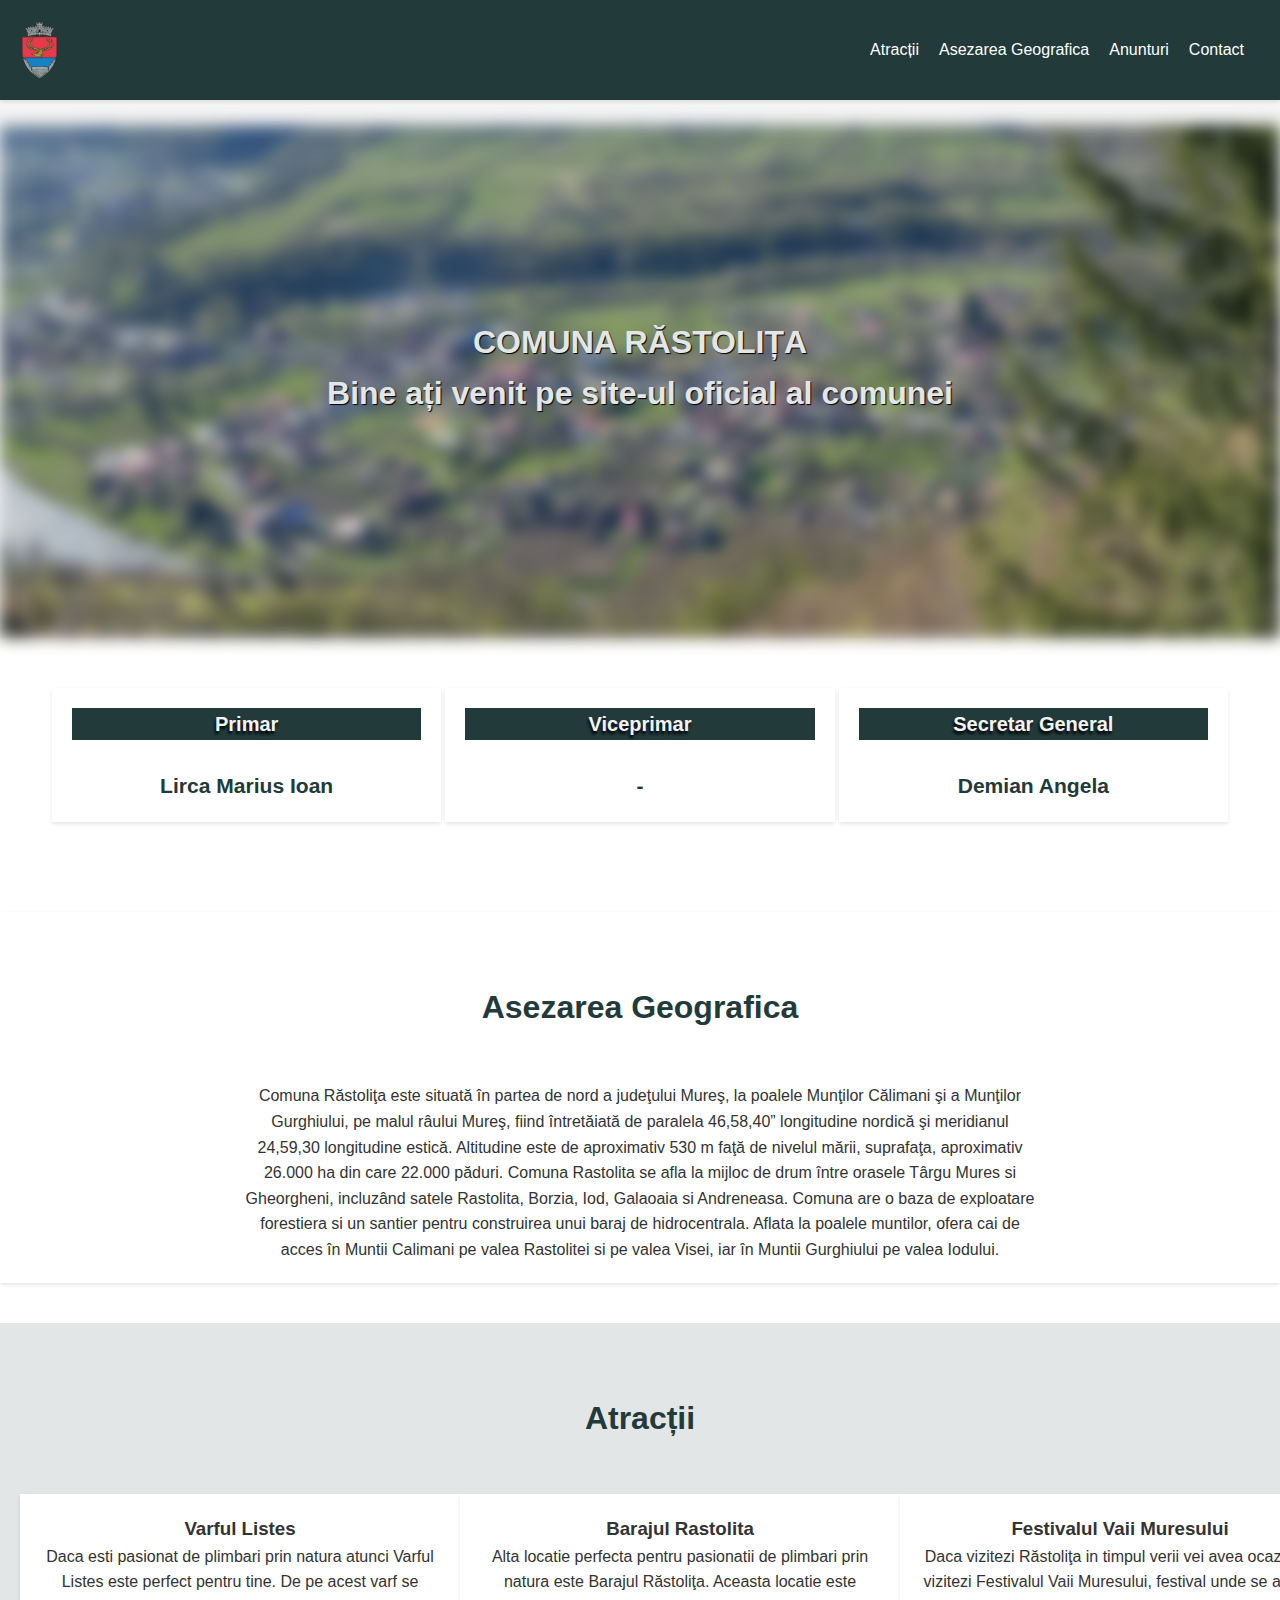
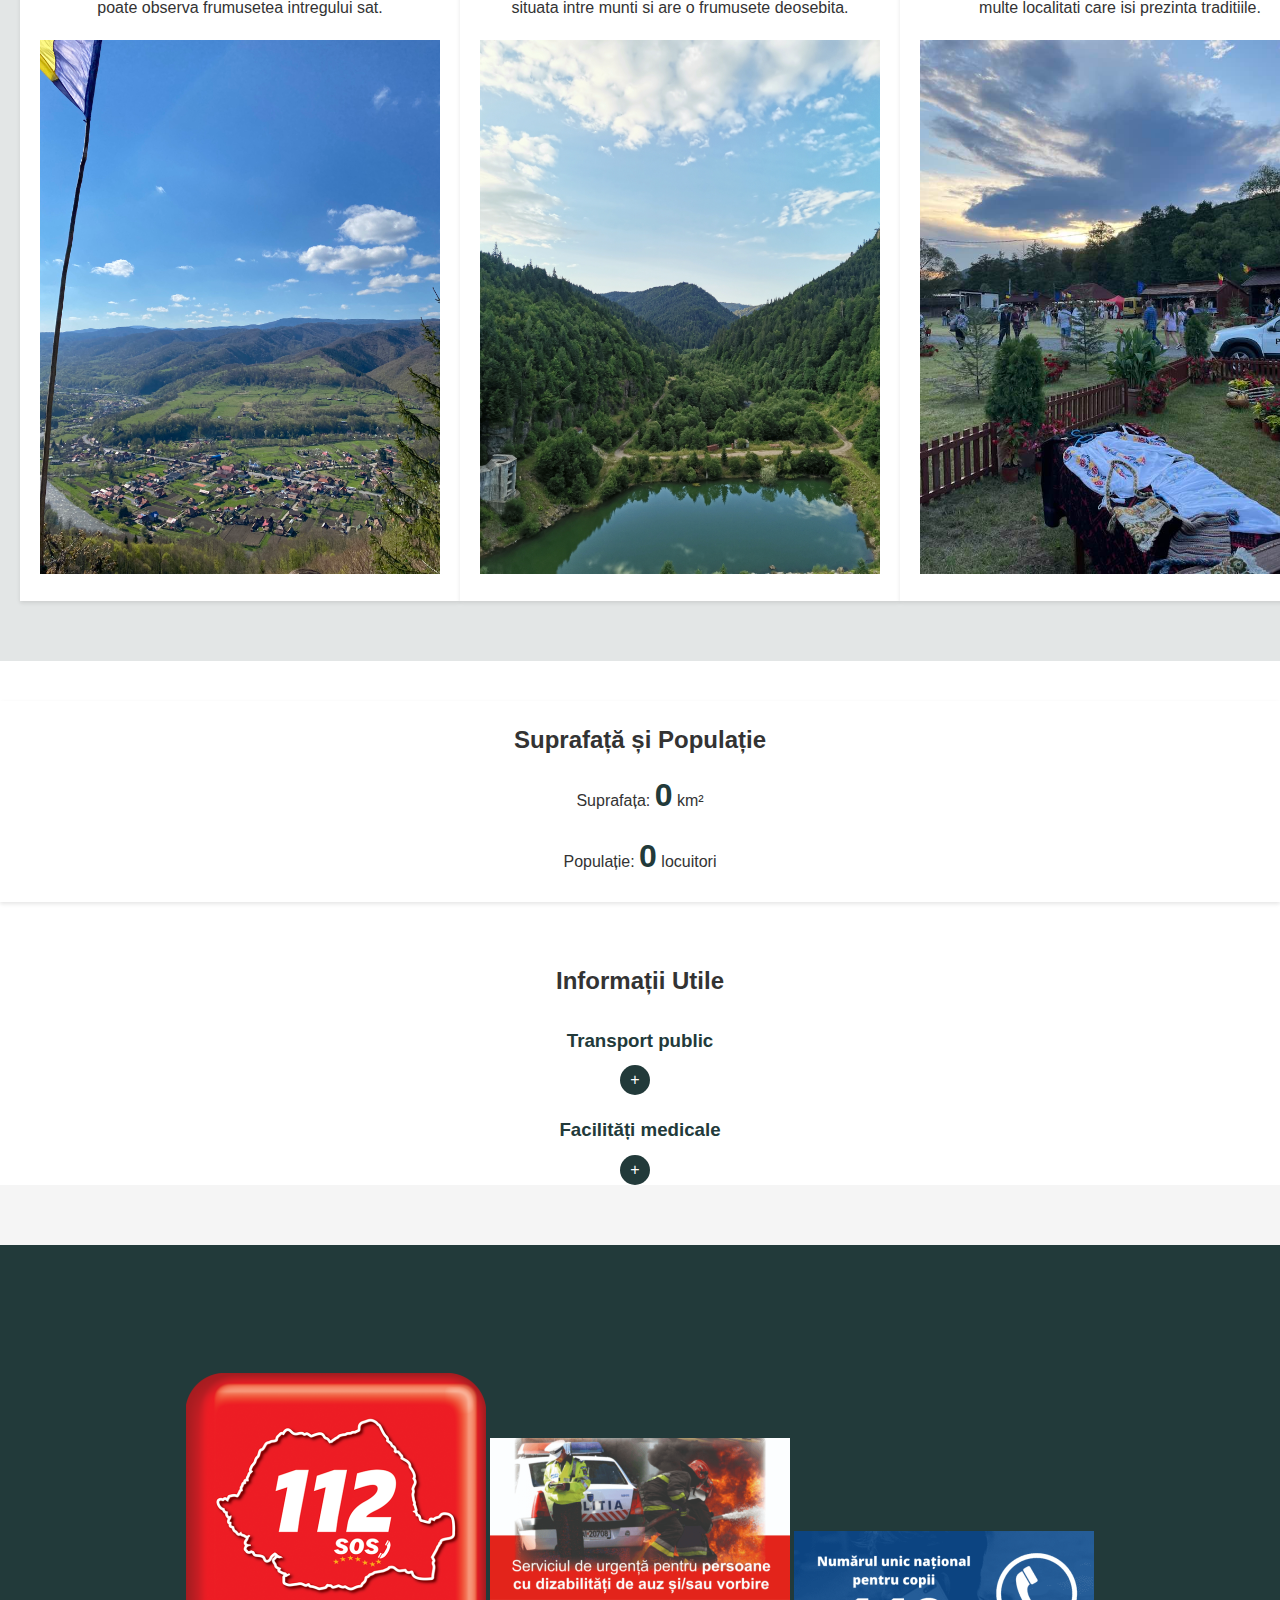
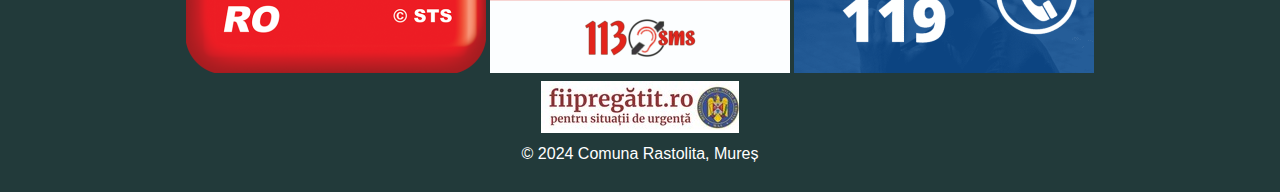
==== index.html @ ccfb528c "Initial commit" ====
<!DOCTYPE html>
<html lang="ro">
  <head>
    <meta charset="UTF-8" />
    <meta name="viewport" content="width=device-width, initial-scale=1.0" />
    <title>Comuna Rastolita, Mures</title>
    <link rel="stylesheet" href="style.css" />
  </head>
  <body>
    <header>
      <img src="media\logo.png" alt="Logo" id="logo" />
      <nav id="butoane-nav">
        <ul>
          <li><a href="#atractii">Atracții</a></li>
          <li><a href="#asezarea-geografica">Asezarea Geografica</a></li>
          <li><a href="anunturi.html">Anunturi</a></li>
          <li><a href="contact.html">Contact</a></li>
        </ul>
      </nav>
    </header>
    <br />
    <div class="center-wrapper">
      <img
        src="media\rastolita.jpeg"
        alt="O imagine cu Rastolita vazuta de sus"
        class="header-image"
      />
      <div id="bun-venit">
        <h1>COMUNA RĂSTOLIȚA</h1>
        <h1>Bine ați venit pe site-ul oficial al comunei</h1>
      </div>
    </div>
    <main>
      <section id="baieti">
        <div class="baiat">
          <h2 class="titluri-functii">Primar</h2>
          <br />
          <h3>Lirca Marius Ioan</h3>
        </div>
        <div class="baiat">
          <h2 class="titluri-functii">Viceprimar</h2>
          <br />
          <h3>-</h3>
        </div>
        <div class="baiat">
          <h2 class="titluri-functii">Secretar General</h2>
          <br />
          <h3>Demian Angela</h3>
        </div>
      </section>

      <section id="asezarea-geografica">
        <h2 class="titluri">Asezarea Geografica</h2>
        <p id="text-asezare">
          Comuna Răstoliţa este situată în partea de nord a judeţului Mureş, la
          poalele Munţilor Călimani şi a Munţilor Gurghiului, pe malul râului
          Mureş, fiind întretăiată de paralela 46,58,40” longitudine nordică şi
          meridianul 24,59,30 longitudine estică. Altitudine este de aproximativ
          530 m faţă de nivelul mării, suprafaţa, aproximativ 26.000 ha din care
          22.000 păduri. Comuna Rastolita se afla la mijloc de drum între
          orasele Târgu Mures si Gheorgheni, incluzând satele Rastolita, Borzia,
          Iod, Galaoaia si Andreneasa. Comuna are o baza de exploatare
          forestiera si un santier pentru construirea unui baraj de
          hidrocentrala. Aflata la poalele muntilor, ofera cai de acces în
          Muntii Calimani pe valea Rastolitei si pe valea Visei, iar în Muntii
          Gurghiului pe valea Iodului.
        </p>
      </section>

      <section id="atractii">
        <h2 class="titluri">Atracții</h2>
        <div id="locuri">
          <div class="atractie">
            <h3>Varful Listes</h3>
            <p>
              Daca esti pasionat de plimbari prin natura atunci Varful Listes
              este perfect pentru tine. De pe acest varf se poate observa
              frumusetea intregului sat.
            </p>
            <img
              src="media/listes.jpeg"
              alt="Imagine cu privelistea varfului"
              class="imagini-locuri"
            />
          </div>
          <div class="atractie">
            <h3>Barajul Rastolita</h3>
            <p>
              Alta locatie perfecta pentru pasionatii de plimbari prin natura
              este Barajul Răstoliţa. Aceasta locatie este situata intre munti
              si are o frumusete deosebita.
            </p>
            <img
              src="media/baraj.jpg"
              alt="Imagine cu privelistea varfului"
              class="imagini-locuri"
            />
          </div>
          <div class="atractie">
            <h3>Festivalul Vaii Muresului</h3>
            <p>
              Daca vizitezi Răstoliţa in timpul verii vei avea ocazia sa
              vizitezi Festivalul Vaii Muresului, festival unde se aduna multe
              localitati care isi prezinta traditiile.
            </p>
            <img
              src="media/festival.jpg"
              alt="Imagine cu privelistea varfului"
              class="imagini-locuri"
            />
          </div>
        </div>
      </section>

      <section id="suprafata-populatie">
        <h2>Suprafață și Populație</h2>
        <div id="suprafata">
          Suprafața: <span id="suprafata-valoare" class="number">0</span> km²
        </div>
        <div id="populatie">
          Populație:
          <span id="populatie-valoare" class="number">0</span> locuitori
        </div>
      </section>
      <section id="informatii-utile">
        <h2 style="margin-bottom: 25px">Informații Utile</h2>
        <div class="info-item">
          <h3>Transport public</h3>
          <button class="expand-btn">+</button>
          <div class="details">
            <div class="tabele">
              <h3>Plecări din Reghin</h3>
              <table>
                <tr>
                  <th>Luni-Vineri</th>
                </tr>
                <tr>
                  <td>5:50</td>
                </tr>
                <tr>
                  <td>7:00</td>
                </tr>
                <tr>
                  <td>8:00</td>
                </tr>
                <tr>
                  <td>9:00</td>
                </tr>
                <tr>
                  <td>10:00</td>
                </tr>
                <tr>
                  <td>11:00</td>
                </tr>
                <tr>
                  <td>12:00</td>
                </tr>
                <tr>
                  <td>13:00</td>
                </tr>
                <tr>
                  <td>14:00</td>
                </tr>
                <tr>
                  <td>15:00</td>
                </tr>
                <tr>
                  <td>16:00</td>
                </tr>
                <tr>
                  <td>17:00</td>
                </tr>
                <tr>
                  <td>18:00</td>
                </tr>
              </table>
            </div>

            <div class="tabele">
              <h3>Plecări din Răstoliţa</h3>
              <table>
                <tr>
                  <th>Luni-Vineri</th>
                </tr>
                <tr>
                  <td>6:40</td>
                </tr>
                <tr>
                  <td>7:50</td>
                </tr>
                <tr>
                  <td>8:50</td>
                </tr>
                <tr>
                  <td>9:50</td>
                </tr>
                <tr>
                  <td>10:50</td>
                </tr>
                <tr>
                  <td>11:50</td>
                </tr>
                <tr>
                  <td>12:50</td>
                </tr>
                <tr>
                  <td>13:50</td>
                </tr>
                <tr>
                  <td>14:50</td>
                </tr>
                <tr>
                  <td>15:50</td>
                </tr>
                <tr>
                  <td>16:50</td>
                </tr>
                <tr>
                  <td>17:50</td>
                </tr>
                <tr>
                  <td>18:50</td>
                </tr>
              </table>
            </div>

            <div class="tabele">
              <h3>Plecări din Reghin (Sâmbătă)</h3>
              <table>
                <tr>
                  <th>Sâmbătă</th>
                </tr>
                <tr>
                  <td>5:50</td>
                </tr>
                <tr>
                  <td>8:00</td>
                </tr>
                <tr>
                  <td>11:00</td>
                </tr>
                <tr>
                  <td>14:00</td>
                </tr>
                <tr>
                  <td>16:00</td>
                </tr>
              </table>
            </div>

            <div class="tabele">
              <h3>Plecări din Răstoliţa (Sâmbătă)</h3>
              <table>
                <tr>
                  <th>Sâmbătă</th>
                </tr>
                <tr>
                  <td>6:40</td>
                </tr>
                <tr>
                  <td>8:50</td>
                </tr>
                <tr>
                  <td>11:50</td>
                </tr>
                <tr>
                  <td>14:50</td>
                </tr>
                <tr>
                  <td>16:50</td>
                </tr>
              </table>
            </div>
          </div>
        </div>
        <div class="info-item">
          <h3>Facilități medicale</h3>
          <button class="expand-btn">+</button>
          <div class="details">
            <a href="https://maps.app.goo.gl/c91Kaz2sCrMN94cc9"
              >Click pentru locatia dispensarului.</a
            >
          </div>
        </div>
      </section>
    </main>

    <footer>
      <div class="utile">
        <a href="https://sts.ro/ro/servicii/despre-112/"
          ><img src="media/logo-112.png"
        /></a>
        <a
          href="https://www.sts.ro/files/userfiles/112/docs/Modul_de_utilizare_a_serviciului_113.pdf"
          ><img src="media/logo-113.png"
        /></a>
        <a
          href="https://sts.ro/ro/119-numar-unic-de-telefon-la-nivel-national-pentru-cazurile-de-abuz-impotriva-copiilor/"
          ><img src="media/logo-119.png"
        /></a>
        <a href="https://fiipregatit.ro/"
          ><img src="media/fiipregatit.jpg"
        /></a>
      </div>
      <p>&copy; 2024 Comuna Rastolita, Mureș</p>
    </footer>

    <script src="script.js"></script>
  </body>
</html>
---- style.css ----
* {
  margin: 0;
  padding: 0;
  box-sizing: border-box;
  font-family: Verdana, Geneva, Tahoma, sans-serif;
}

body {
  line-height: 1.6;
  background-color: #f5f5f5;
  color: #333;
  margin: 0;
  padding: 0;
}

header {
  background: #223a3a;
  color: #fff;
  padding: 1rem;
  text-align: center;
  box-shadow: 0 2px 4px rgba(0, 0, 0, 0.1);
  display: flex;
  justify-content: space-between;
  align-items: center;
}

nav ul {
  list-style-type: none;
  display: flex;
}

nav ul li {
  display: inline;
  margin-right: 20px;
}

nav ul li a {
  color: #fff;
  text-decoration: none;
  transition: color 0.3s ease;
}

nav ul li a:hover {
  color: #111f1f;
}

main {
  text-align: center;
}

footer {
  background: #223a3a;
  color: #fff;
  text-align: center;
  width: 100%;
  padding: 10%;
  padding-bottom: 2%;
}

header h1 {
  color: #fff;
}

#suprafata-populatie {
  margin-top: 40px;
  padding: 20px;
  background-color: #fff;
  box-shadow: 0 2px 4px rgba(0, 0, 0, 0.1);
}

#suprafata,
#populatie {
  margin-top: 10px;
}

.number {
  font-size: 32px;
  font-weight: bold;
  color: #223a3a;
}

#informatii-utile {
  margin-top: 60px;
  margin-bottom: 60px;
}

.info-item {
  margin-bottom: 20px;
}

.info-item h3 {
  margin-bottom: 10px;
  color: #223a3a;
}

.expand-btn {
  background-color: #223a3a;
  color: #fff;
  border: none;
  border-radius: 50%;
  width: 30px;
  height: 30px;
  font-size: 16px;
  cursor: pointer;
  margin-right: 10px;
}

.details {
  display: none;
}

.center-wrapper {
  display: flex;
  justify-content: center;
}

.header-image {
  width: 100%;
  height: 50%;
  display: block;
  filter: blur(8px);
  position: relative;
  object-fit: cover;
}

main {
  background-color: #fff;
}

.titluri {
  padding: 50px;
  color: #223a3a;
  font-size: 32px;
}

#atractii {
  background-color: #e3e6e6;
  margin-bottom: 40px;
  padding: 20px;
}

#asezarea-geografica {
  margin-bottom: 40px;
  padding: 20px;
  box-shadow: 0 2px 4px rgba(0, 0, 0, 0.1);
  text-align: center;
}

#baieti {
  color: #223a3a;
  font-size: large;
  padding: 50px;
  display: flex;
  flex-direction: row;
  justify-content: space-around;
}

.baiat {
  margin-bottom: 40px;
  padding: 20px;
  box-shadow: 0 2px 4px rgba(0, 0, 0, 0.1);
  width: 33%;
}

.titluri-functii {
  font-size: 20px;
  color: #f3f3f3;
  text-shadow: -1px 3px 3px black;
  background-color: #223a3a;
}

#butoane-nav {
  text-align: right;
}

#logo {
  width: 3%;
  margin: 5px;
}

#bun-venit {
  text-align: center;
  position: absolute;
  font-weight: bolder;
  color: #e3e6e6;
  margin-top: 15%;
  text-shadow: 1px 1px 1px black;
  width: 60%;
}

#utile {
  display: flex;
  justify-content: space-around;
}

#locuri {
  display: flex;
  flex-direction: row;
  justify-content: space-around;
}

.atractie {
  margin-bottom: 40px;
  padding: 20px;
  box-shadow: 0 2px 4px rgba(0, 0, 0, 0.1);
  width: 33%;
  background-color: white;
  width: 500px;
}
.imagini-locuri {
  padding-top: 5%;
  width: 400px;
  height: 70;
}

#text-asezare {
  width: 64%;
  text-align: center;
  margin: 0 auto;
}

#titlu-anunt {
  padding: 50px;
  color: #223a3a;
  font-size: 32px;
}

#text-anunt {
  padding: 50px;
  color: #080c0c;
}

#text-contact {
  padding: 10px;
  padding-left: 50px;
  color: #080c0c;
}

.tabele {
  text-align: center;
  margin: 0 auto;
  display: inline-block;
  margin-right: 10px;
}

.details {
  margin: 2%;
}
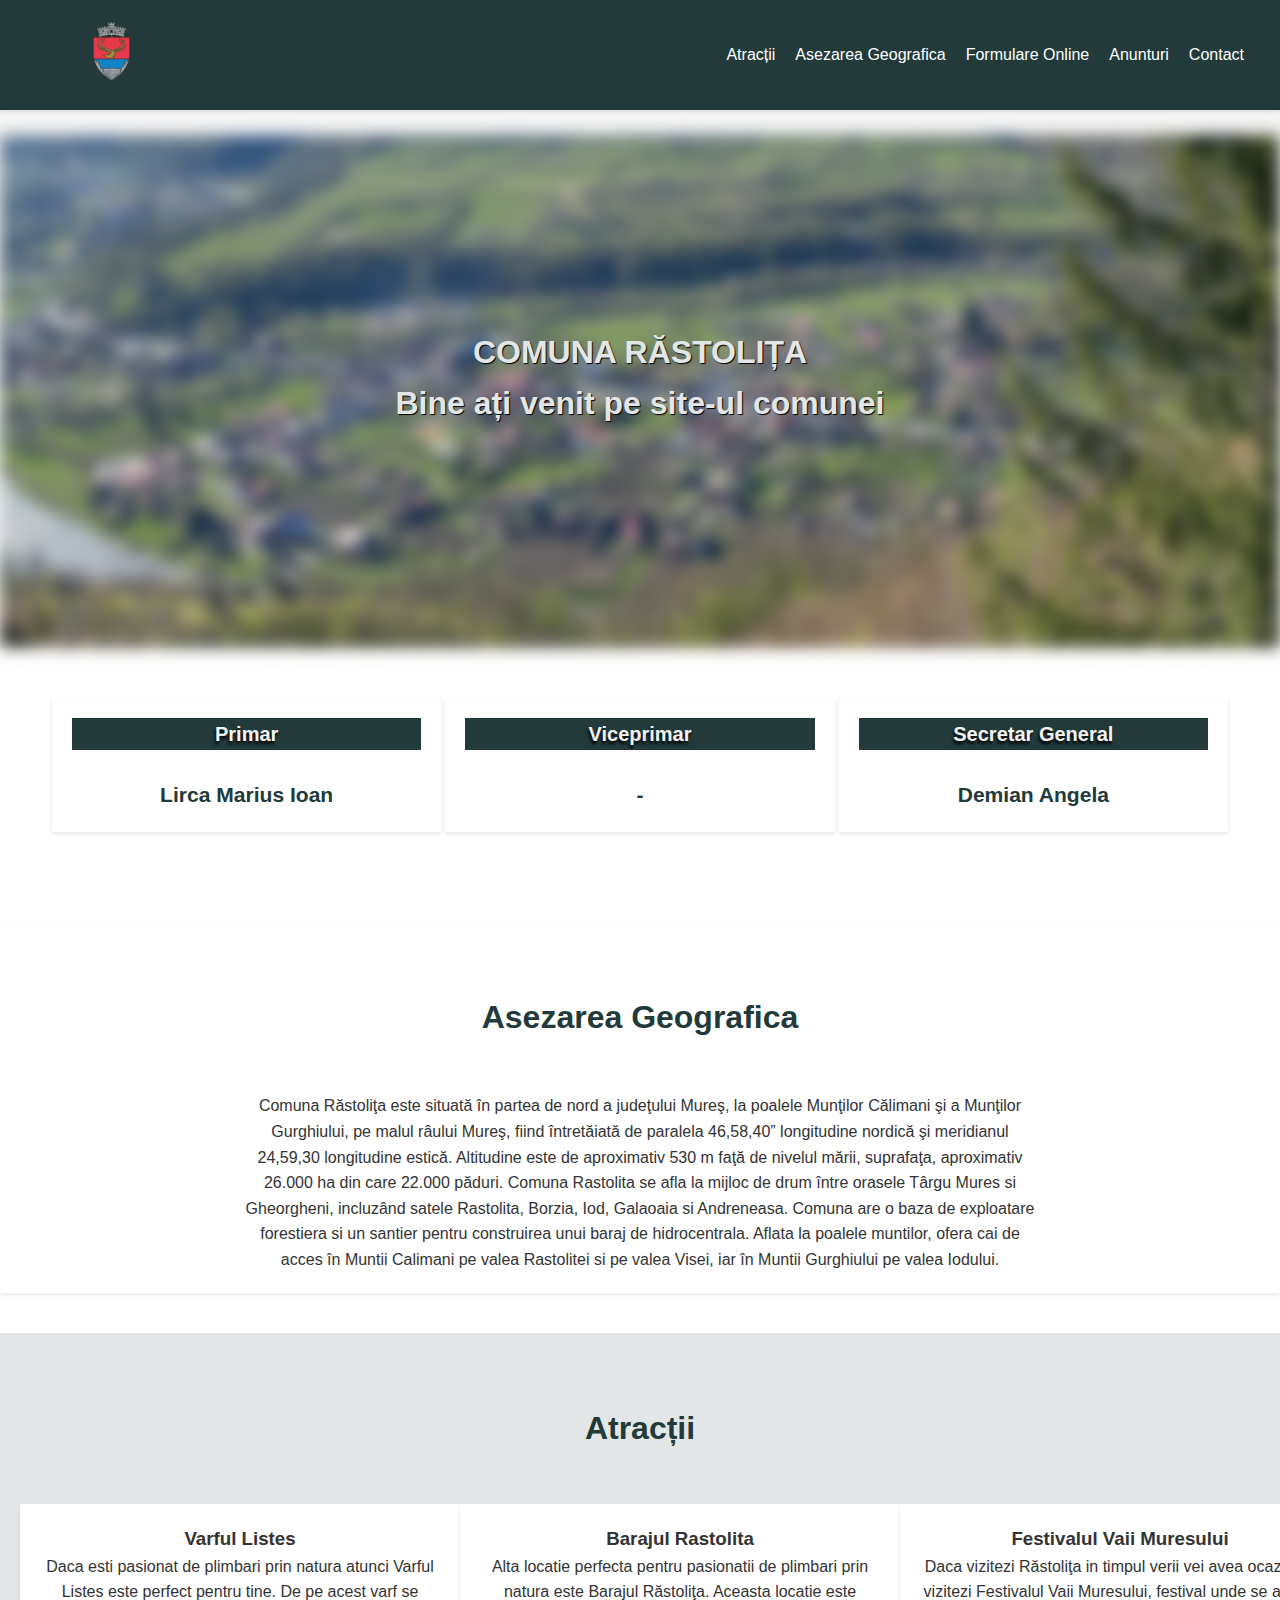
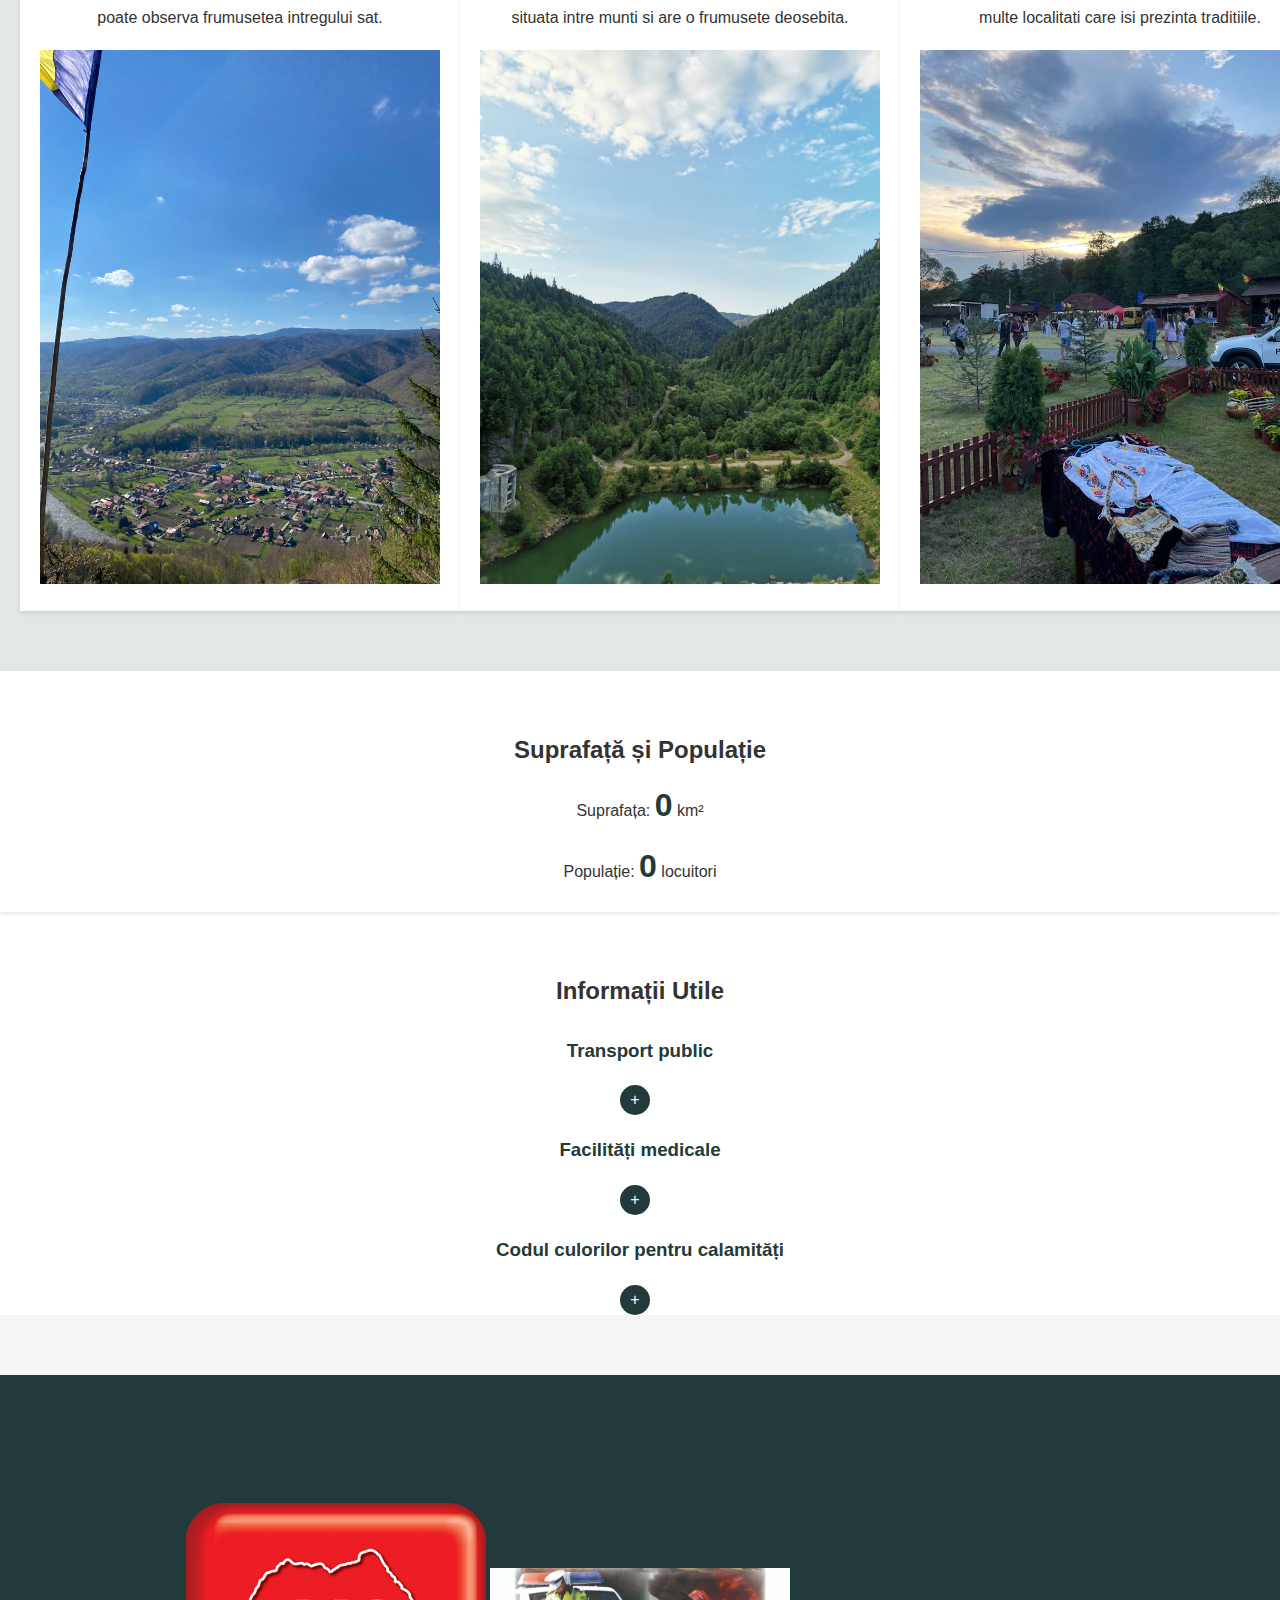
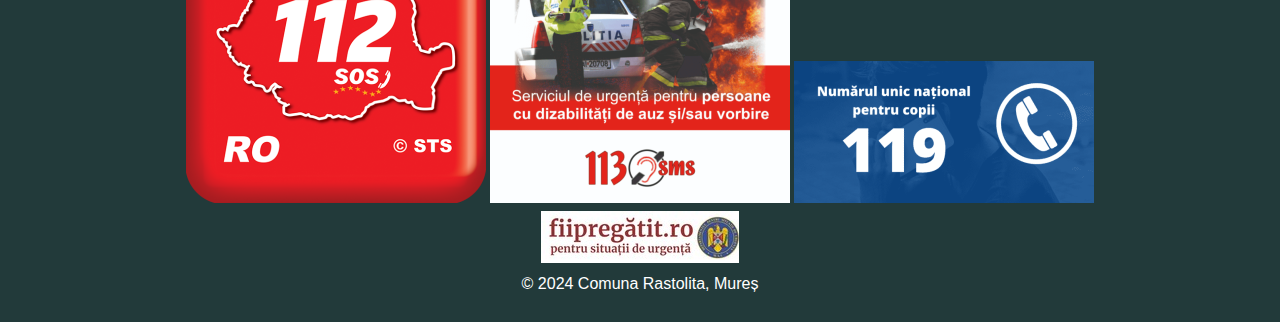
==== commit 5dc4173c: "adaugat formulare + imbunatatiri" ====
--- a/index.html
+++ b/index.html
@@ -8,11 +8,12 @@
   </head>
   <body>
     <header>
-      <img src="media\logo.png" alt="Logo" id="logo" />
+      <a href="index.html"><img src="media\logo.png" alt="Logo" id="logo" /></a>
       <nav id="butoane-nav">
         <ul>
           <li><a href="#atractii">Atracții</a></li>
           <li><a href="#asezarea-geografica">Asezarea Geografica</a></li>
+          <li><a href="formulare.html">Formulare Online</a></li>
           <li><a href="anunturi.html">Anunturi</a></li>
           <li><a href="contact.html">Contact</a></li>
         </ul>
@@ -27,7 +28,7 @@
       />
       <div id="bun-venit">
         <h1>COMUNA RĂSTOLIȚA</h1>
-        <h1>Bine ați venit pe site-ul oficial al comunei</h1>
+        <h1>Bine ați venit pe site-ul comunei</h1>
       </div>
     </div>
     <main>
@@ -280,6 +281,35 @@
             <a href="https://maps.app.goo.gl/c91Kaz2sCrMN94cc9"
               >Click pentru locatia dispensarului.</a
             >
+          </div>
+        </div>
+        <div class="info-item">
+          <h3>Codul culorilor pentru calamități</h3>
+          <button class="expand-btn">+</button>
+          <div class="details">
+            <h3>
+              <h3 style="color: red">ROSU:</h3>
+              Sunt prognozate fenomene meteorologice periculoase de intensitate
+              foarte mare (vant, ploi abundente, descarcari electrice, grindina,
+              canicula, ger). Exista risc de viituri majore.
+            </h3>
+            <h3>
+              <h3 style="color: orangered">PORTOCALIU:</h3>
+              Sunt prognozate fenomene meteorologice periculoase de intensitate
+              mare. Exista risc de viituri locale si cresteri rapide ale
+              nivelurilor apelor pe unele rauri.
+            </h3>
+            <h3>
+              <h3 style="color: yellow">GALBEN:</h3>
+              Sunt prognozate fenomene meteorologice periculoase de intensitate
+              medie. Exista risc de viituri locale si cresteri ale nivelurilor
+              apelor pe unele rauri.
+            </h3>
+            <h3>
+              <h3 style="color: green">VERDE:</h3>
+              Sunt prognozate fenomene meteorologice obisnuite. Nu sunt fenomene
+              meteorologice periculoase.
+            </h3>
           </div>
         </div>
       </section>
--- a/style.css
+++ b/style.css
@@ -89,7 +89,7 @@
 }
 
 .info-item h3 {
-  margin-bottom: 10px;
+  margin-bottom: 20px;
   color: #223a3a;
 }
 
@@ -105,8 +105,27 @@
   margin-right: 10px;
 }
 
-.details {
+.expand-btn-formulare {
+  background-color: #223a3a;
+  color: #fff;
+  border: none;
+  border-radius: 50%;
+  width: 30px;
+  height: 30px;
+  font-size: 16px;
+  cursor: pointer;
+  margin-right: 10px;
+  margin-bottom: 20px;
+}
+
+.info-item .details {
   display: none;
+  margin: 2%;
+}
+
+.info-item .details.show {
+  display: flex;
+  flex-direction: column;
 }
 
 .center-wrapper {
@@ -174,8 +193,9 @@
 }
 
 #logo {
-  width: 3%;
+  width: 20%;
   margin: 5px;
+  margin-left: 0px;
 }
 
 #bun-venit {
@@ -243,6 +263,79 @@
   margin-right: 10px;
 }
 
-.details {
-  margin: 2%;
-}
+@media only screen and (max-width: 768px) {
+  header {
+    flex-direction: column;
+    align-items: center;
+  }
+
+  nav ul {
+    flex-direction: column;
+    margin-top: 1rem;
+  }
+
+  nav ul li {
+    margin: 0.5rem 0;
+  }
+
+  .header-image {
+    height: auto;
+  }
+
+  .center-wrapper {
+    flex-direction: column;
+    align-items: center;
+  }
+
+  #bun-venit {
+    width: 90%;
+    margin-top: 30%;
+    font-size: 1.2rem;
+  }
+
+  #baieti {
+    flex-direction: column;
+    align-items: center;
+  }
+
+  .baiat {
+    width: 90%;
+  }
+
+  .titluri-functii {
+    font-size: 16px;
+  }
+
+  #locuri {
+    flex-direction: column;
+    align-items: center;
+  }
+
+  .atractie {
+    width: 90%;
+  }
+
+  .imagini-locuri {
+    width: 100%;
+    height: auto;
+  }
+
+  #text-asezare {
+    width: 90%;
+  }
+
+  .tabele {
+    margin-bottom: 20px;
+  }
+
+  #bun-venit {
+    width: 90%;
+    margin-top: 20%;
+    font-size: 1rem;
+    text-align: center;
+  }
+}
+
+.formulare-dropdown {
+  padding-left: 3%;
+}
